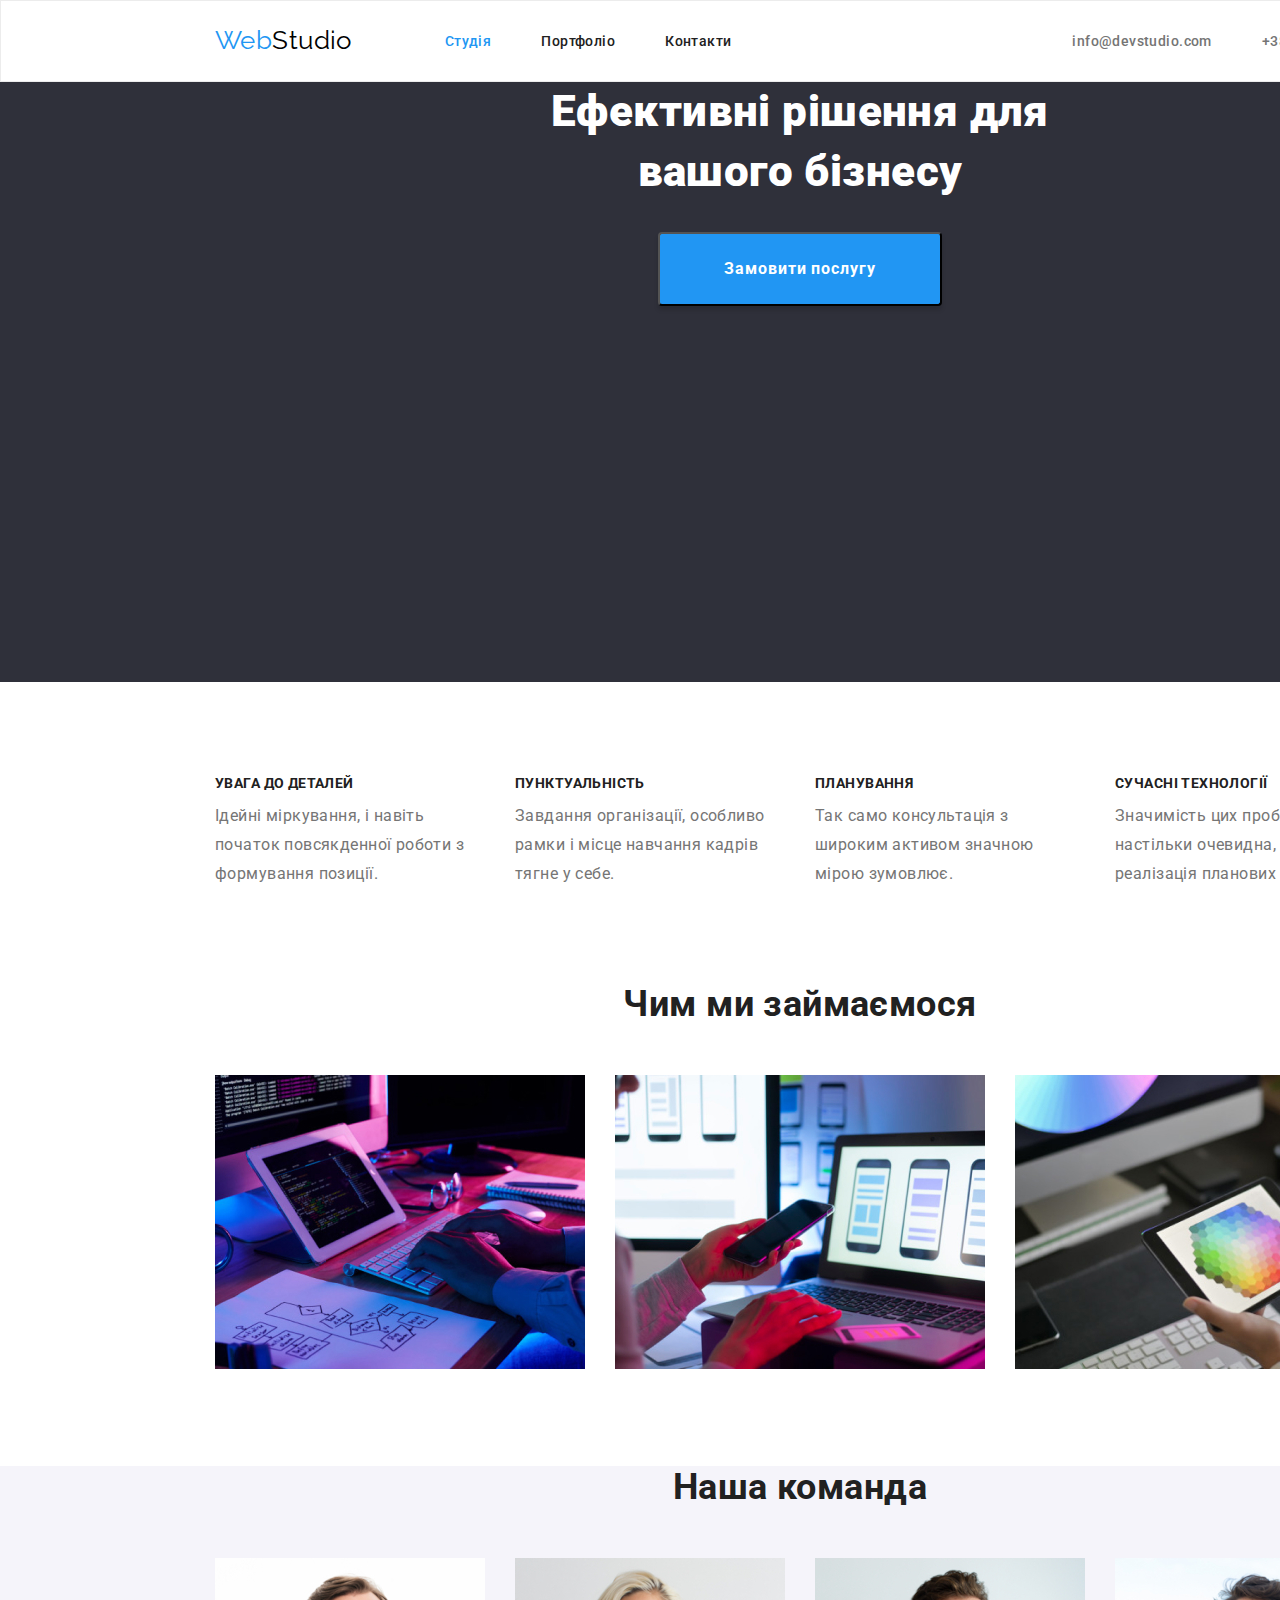
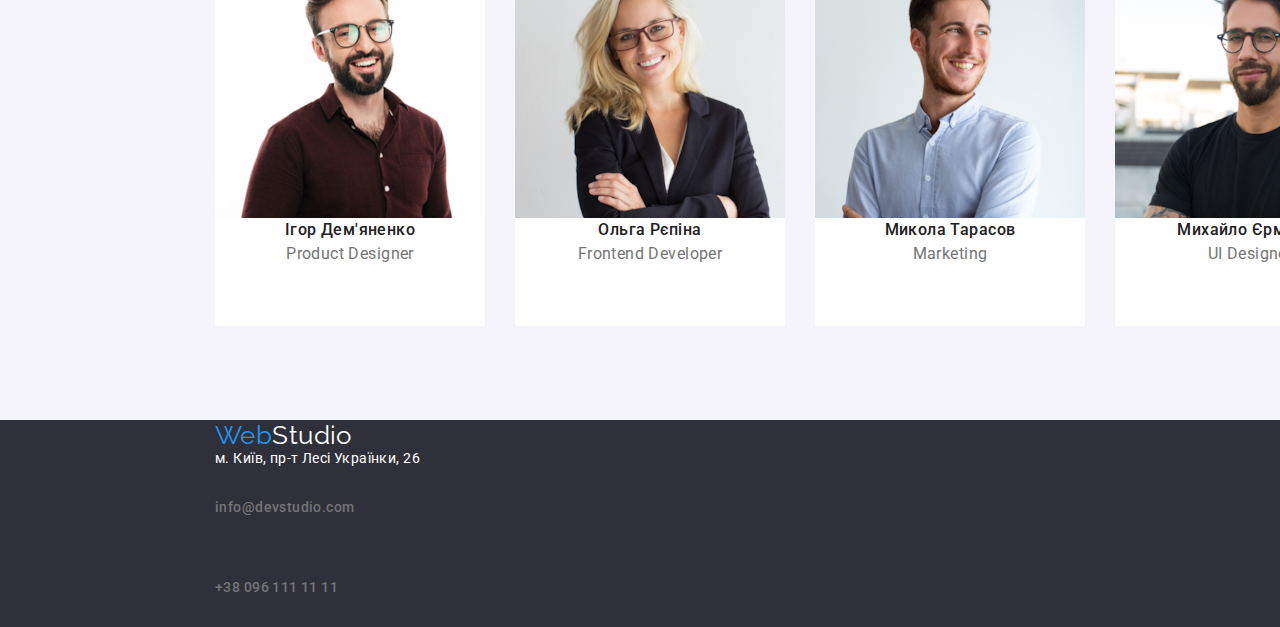
==== index.html @ 005fd88d "home work" ====
<!DOCTYPE html>
<html lang="uk">
  <head>
    <meta charset="UTF-8" />
    <meta http-equiv="X-UA-Compatible" content="IE=edge" />
    <meta name="viewport" content="width=device-width, initial-scale=1.0" />
    <link rel="preconnect" href="https://fonts.googleapis.com" />
    <link rel="preconnect" href="https://fonts.gstatic.com" crossorigin />
    <link
      href="https://fonts.googleapis.com/css2?family=Raleway:wght@700&family=Roboto:wght@400;500;700;900&display=swap"
      rel="stylesheet"
    />
    <link
      rel="stylesheet"
      href="https://cdnjs.cloudflare.com/ajax/libs/modern-normalize/1.1.0/modern-normalize.min.css"
      integrity="sha512-wpPYUAdjBVSE4KJnH1VR1HeZfpl1ub8YT/NKx4PuQ5NmX2tKuGu6U/JRp5y+Y8XG2tV+wKQpNHVUX03MfMFn9Q=="
      crossorigin="anonymous"
      referrerpolicy="no-referrer"
    />
    <link rel="stylesheet" href="./css/styles.css" />
    <title>Document</title>
  </head>

  <body>
    <!--Header-->
    <header class="line">
      <div class="container main-nav">
        <a class="logo" href="./index.html" lang="en"
          >Web<span class="logo-studio">Studio</span></a
        >
        <nav>
          <ul class="site-nav">
            <li class="item">
              <a class="current-navigation" href="./index.html"> Студія</a>
            </li>
            <li class="item">
              <a class="navigation" href="./portfolio.html"> Портфоліо</a>
            </li>
            <li class="item">
              <a class="navigation" href="contacts"> Контакти</a>
            </li>
          </ul>
        </nav>
        <ul class="contact-nav">
          <li class="item">
            <a class="contacts" href="mailto:info@devstudio.com"
              >info@devstudio.com</a
            >
          </li>
          <li class="item">
            <a class="contacts" href="tel:+380961111111">+38 096 111 11 11</a>
          </li>
        </ul>
      </div>
    </header>

    <!--Main content-->
    <main>
      <!--Hero-->
      <section class="hero">
        <h1 class="hero-title">Ефективні рішення для <br />вашого бізнесу</h1>
        <button type="button" class="hero-button">Замовити послугу</button>
      </section>

      <!-- Переваги -->
      <section class="sections">
        <div class="container">
          <h2 class="visually-hidden">Переваги</h2>
          <ul class="features-list">
            <li class="item">
              <h3 class="features">увага до деталей</h3>
              <p>
                Ідейні міркування, і навіть початок повсякденної роботи з
                формування позиції.
              </p>
            </li>
            <li class="item">
              <h3 class="features">пунктуальність</h3>
              <p>
                Завдання організації, особливо рамки і місце навчання кадрів
                тягне у себе.
              </p>
            </li>
            <li class="item">
              <h3 class="features">планування</h3>
              <p>
                Так само консультація з широким активом значною мірою зумовлює.
              </p>
            </li>
            <li class="item">
              <h3 class="features">сучасні технології</h3>
              <p>
                Значимість цих проблем настільки очевидна, що реалізація
                планових завдань.
              </p>
            </li>
          </ul>
        </div>
      </section>

      <!-- Опис діяльності -->
      <section class="sections">
        <div class="container">
          <h2 class="title">Чим ми займаємося</h2>
          <ul class="about-item">
            <li class="item">
              <img
                src="./images/feature/desctop.jpg"
                alt="Десктопні додатки"
                width="370"
              />
            </li>
            <li class="item">
              <img
                src="./images/feature/apps.jpg"
                alt="мобільні додатки"
                width="370"
              />
            </li>
            <li class="item">
              <img
                src="./images/feature/design.jpg"
                alt="дизайнерські рішення"
                width="370"
              />
            </li>
          </ul>
        </div>
      </section>

      <!-- About team -->
      <section class="sections team-bgc">
        <div class="container">
          <h2 class="title">Наша команда</h2>
          <ul class="about-team">
            <li class="item">
              <img
                src="./images/team/product.jpg"
                alt="Дизайнер продукту"
                width="270"
              />
              <h3 class="team">Ігор Дем'яненко</h3>
              <p>Product Designer</p>
            </li>

            <li class="item">
              <img
                src="./images/team/developer.jpg"
                alt="Фронтенд розробник"
                width="270"
              />
              <h3 class="team">Ольга Рєпіна</h3>
              <p>Frontend Developer</p>
            </li>

            <li class="item">
              <img
                src="./images/team/marketing.jpg"
                alt="Маркетинг"
                width="270"
              />
              <h3 class="team">Микола Тарасов</h3>
              <p>Marketing</p>
            </li>

            <li class="item">
              <img
                src="./images/team/designer.jpg"
                alt="Дизайнер інтерфейсу"
                width="270"
              />
              <h3 class="team">Михайло Єрмаков</h3>
              <p>UI Designer</p>
            </li>
          </ul>
        </div>
      </section>
    </main>

    <!-- Footer -->
    <footer>
      <div class="container">
        <a class="logo" href="portfolio.html" lang="en"
          >Web<span class="logo-studio-footer">Studio</span></a
        >
        <address class="footer-nav">
          <ul>
            <li>
              <a class="address" href="#"> м. Київ, пр-т Лесі Українки, 26</a>
            </li>
            <li>
              <a class="contacts" href="mailto:info@devstudio.com">
                info@devstudio.com</a
              >
            </li>
            <li>
              <a class="contacts" href="tel:+380961111111">
                +38 096 111 11 11</a
              >
            </li>
          </ul>
        </address>
      </div>
    </footer>
  </body>
</html>
---- css/styles.css ----
:root {
  --primary-text-color: #212121;
  --accent-color: #2196f3;
  --primary-white-color: #ffffff;
  --background-color: #2f303a;
  --description-color: #757575;
  --main-line-height: 1.17;
  --main-font-weight: 500;
}

.html{
  box-sizing: border-box;
}

*,
*::before,
*::after{
  box-sizing: inherit;
}

body {
  margin: 0 auto;
  width: 1600px;
  font-family: "Roboto", sans-serif;
  background-color: var(--primary-white-color);
  color: var(--primary-text-color);

  font-size: 14px;
  letter-spacing: 0.03em;
}

.container{

  width: 1170px;
  padding-left: 15px;
  padding-right: 15px;
  margin-left: auto;
  margin-right: auto;
}

.main-nav{
  display: flex;
  align-items: center;
}

.line{
  border: 1px solid #ECECEC;
}

a {
  text-decoration: none;
}

h1,h2,h3{
  margin: 0;
}

p{
  margin: 0;
  font-size: 16px;
  color: var(--description-color);
  line-height: 1.8;
}

ul{
  list-style-type: none;
  margin: 0;
  padding: 0;
}


.sections{
  padding-bottom: 94px;
}

.logo {
  padding-top: 24px;
  padding-bottom: 25px;

  font-family: "Raleway", sans-serif;
  color: var(--accent-color);
  font-size: 26px;
  line-height: var(--main-line-height);
  
}

.logo-studio {
  font-family: "Raleway", sans-serif;
  color: #000000;
  font-size: 26px;
  line-height: var(--main-line-height);
}

.logo-studio-footer {
  color: var(--primary-white-color);
}

.site-nav .item + .item{
  margin-left: 50px;
}

.site-nav{
  display: flex;
  margin-left: 93px;
}

.contacts {
  display: flex;
  padding-top: 32px;
  padding-bottom: 32px;

  color: var(--description-color);
  line-height: var(--main-line-height);
  font-weight: var(--main-font-weight);
  font-style: normal;
}

.contacts:hover,
.contacts:focus {
  color: var(--accent-color);
}

.contact-nav{
  display: flex;
  margin-left: auto;
}

.contact-nav .item + .item {
  margin-left: 50px;
}

.navigation {
  display: flex;
  padding-top: 32px;
  padding-bottom: 32px;

  color: var(--primary-text-color);
  line-height: var(--main-line-height);
  font-weight: var(--main-font-weight);
}

.navigation:hover,
.navigation:focus {
  color: var(--accent-color);
}

.current-navigation {
  display: flex;
  padding-top: 32px;
  padding-bottom: 32px;
  color: var(--accent-color);
  font-weight: var(--main-font-weight);
}

.buttons{
  justify-content: center;
  display: flex;
  margin-bottom: 34px;
}

.button {
  margin-right: 8px;
  cursor: pointer;
  padding: 6px 22px;

  font-family: inherit;
  font-weight: var(--main-font-weight);
  font-size: 16px;
  line-height: 1.6;
  text-align: center;

  background: #f5f4fa;
  border-radius: 4px;
  border: none;
  
}

.button:hover,
.button:focus {
  padding:6px 25px;
  color: var(--primary-white-color);
  background: var(--accent-color);
}

.hero-button {
  display: inline-block;
  cursor: pointer;
  padding: 10px 32px;
  text-align: center;

  color: var(--primary-white-color);
  font-family: inherit;
  font-weight: 700;
  font-size: 16px;
  line-height: 1.8;
  letter-spacing: 0.06em;

  background: #2196f3;
  box-shadow: 0px 4px 4px rgba(0, 0, 0, 0.15);
  border-radius: 4px;
  min-width: 216px;
  height: 50px;
  left: 654px;
  top: 316px;
}

.hero-button:hover,
.hero-button:focus {
  background: #188ce8;
}

.title {
 text-align: center;
  margin-bottom: 50px;
  font-size: 36px;
  line-height: var(--main-line-height);
}

.features-list{
  display: flex;
  flex-wrap: wrap;
  justify-content: space-between;
}

.features-list .item{
  margin-right: 30px;
  width: 270px;
}

.features-list .item:last-child{
  margin-right: 0;
}

.features {
  margin: 0;
  margin-bottom: 10px;
  font-size: 14px;
  line-height: 1.14;
  text-transform: uppercase;
}

.about-item{
  display: flex;
  flex-wrap: wrap;
  justify-content: space-between;
}

.about-item .item{
  width: 370px;
  margin-right: 30px;
}

.about-item .item:last-child{
  margin-right: 0;
}

.about-team {
  display: flex;
  justify-content: center;
  text-align: center;
}

.about-team .item{
  background-color: var(--primary-white-color);

  margin-right: 30px;
  width: 270px;
  height: 368px;
}

.about-team .item:last-child{
  margin-right: 0;
  justify-content: space-between;
}

.team-bgc{
  background: #f5f4fa;
}

.team {
  font-weight: var(--main-font-weight);
  font-size: 16px;
  line-height: var(--main-line-height);
}

.hero {
  text-align: center;
  margin: 0 auto;
  margin-bottom: 94px;

  width: 1600px;
  height: 600px;

  background-color: var(--background-color);
}

.hero-title {
  
  margin: auto;
  margin-bottom: 30px;
  
  width: 696px;
  height: 120px;
  left: 452px;
  top: 280px;

  color: var(--primary-white-color);
  font-weight: 900;
  font-size: 44px;
  line-height: 1.36;
}

.cards {
  display: flex;
  flex-wrap: wrap;
  gap: 30px;

  margin: 0 auto;
  width: 1170px;
}

.box-title {
  color: var(--primary-text-color);
  font-size: 18px;
  line-height: 2;
  letter-spacing: 0.06em;
}

.box {
  line-height: 1.8;
  flex: 1 1 calc(33.33% - 30px);
  box-sizing: border-box;
  width: 370px;
  text-align: left;
}

.visually-hidden {
  position: absolute;
  white-space: nowrap;
  width: 1px;
  height: 1px;
  overflow: hidden;
  border: 0;
  padding: 0;
  clip: rect(0 0 0 0);
  clip-path: inset(50%);
  margin: -1px;
}

footer {
  width: 1600px;
  font-size: 14px;
  line-height: var(--main-line-height);
  background-color: var(--background-color);
}

.footer-nav{
  width: 231px;
}

.address {
  font-style: normal;
  color: var(--primary-white-color);
  line-height: var(--main-line-height);
}

.address:hover,
.address:focus {
  color: var(--accent-color);
}
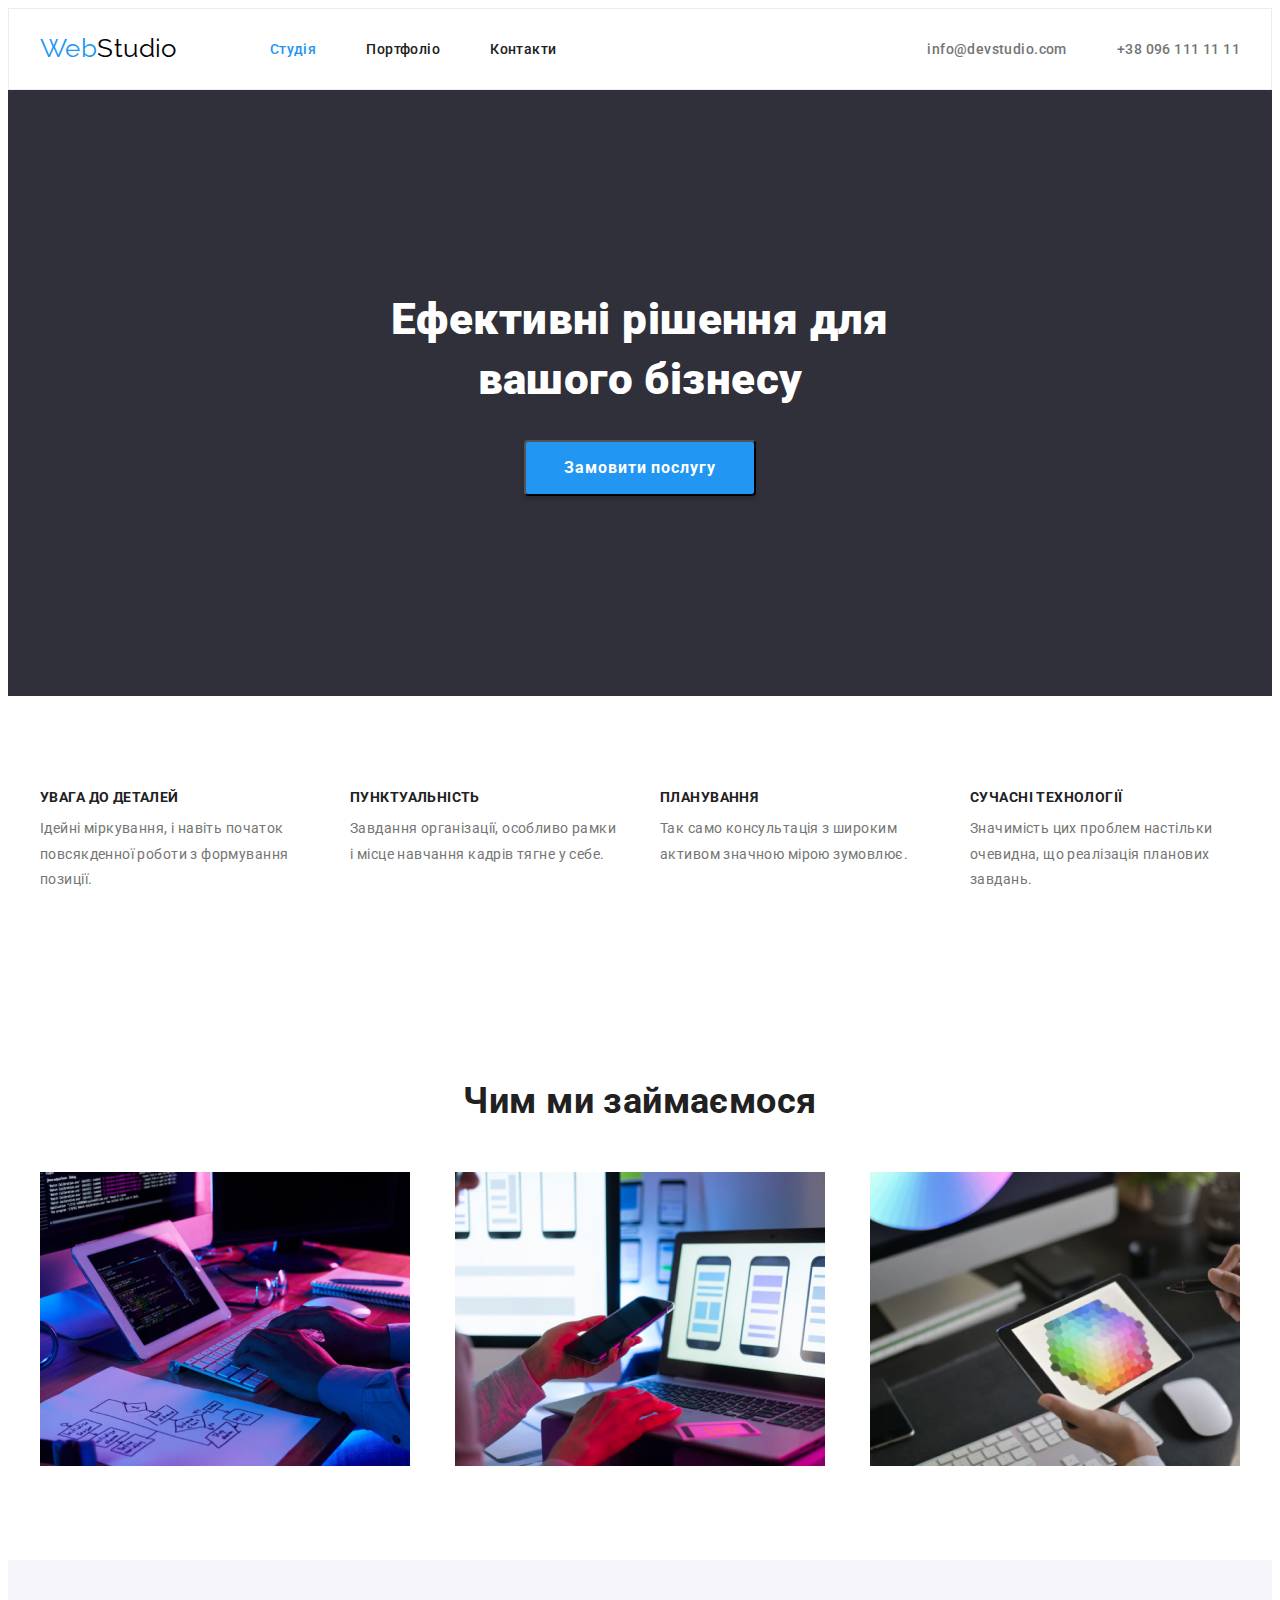
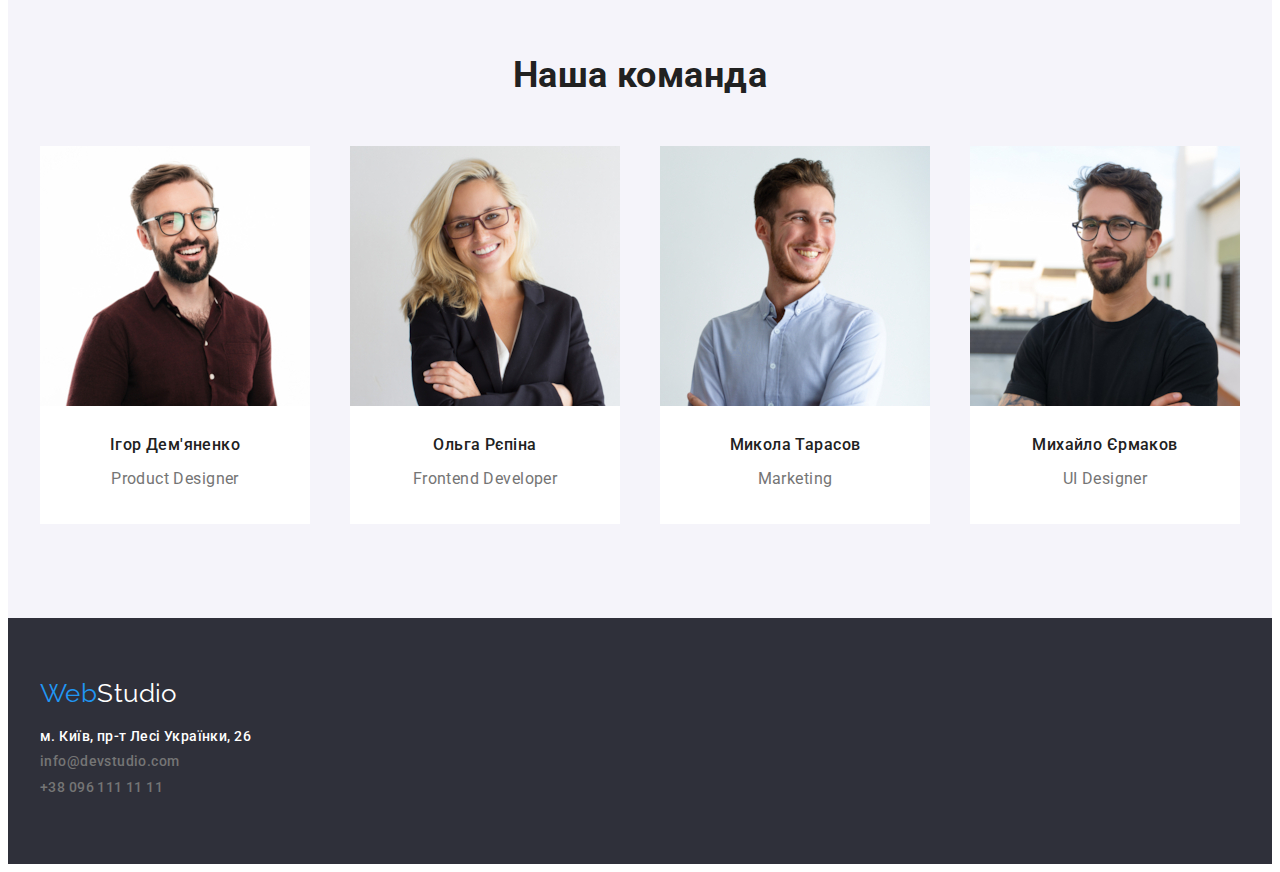
==== commit 33236ec2: "updates" ====
--- a/index.html
+++ b/index.html
@@ -22,7 +22,7 @@
   </head>
 
   <body>
-    <!--Header-->
+<!--Header-->
     <header class="line">
       <div class="container main-nav">
         <a class="logo" href="./index.html" lang="en"
@@ -54,7 +54,7 @@
       </div>
     </header>
 
-    <!--Main content-->
+<!--Main content-->
     <main>
       <!--Hero-->
       <section class="hero">
@@ -62,34 +62,34 @@
         <button type="button" class="hero-button">Замовити послугу</button>
       </section>
 
-      <!-- Переваги -->
+<!-- Переваги -->
       <section class="sections">
         <div class="container">
           <h2 class="visually-hidden">Переваги</h2>
           <ul class="features-list">
             <li class="item">
               <h3 class="features">увага до деталей</h3>
-              <p>
+              <p class="features-text">
                 Ідейні міркування, і навіть початок повсякденної роботи з
                 формування позиції.
               </p>
             </li>
             <li class="item">
               <h3 class="features">пунктуальність</h3>
-              <p>
+              <p class="features-text">
                 Завдання організації, особливо рамки і місце навчання кадрів
                 тягне у себе.
               </p>
             </li>
             <li class="item">
               <h3 class="features">планування</h3>
-              <p>
+              <p class="features-text">
                 Так само консультація з широким активом значною мірою зумовлює.
               </p>
             </li>
             <li class="item">
               <h3 class="features">сучасні технології</h3>
-              <p>
+              <p class="features-text">
                 Значимість цих проблем настільки очевидна, що реалізація
                 планових завдань.
               </p>
@@ -98,7 +98,7 @@
         </div>
       </section>
 
-      <!-- Опис діяльності -->
+<!-- Опис діяльності -->
       <section class="sections">
         <div class="container">
           <h2 class="title">Чим ми займаємося</h2>
@@ -128,7 +128,7 @@
         </div>
       </section>
 
-      <!-- About team -->
+<!--Команда-->
       <section class="sections team-bgc">
         <div class="container">
           <h2 class="title">Наша команда</h2>
@@ -139,62 +139,60 @@
                 alt="Дизайнер продукту"
                 width="270"
               />
-              <h3 class="team">Ігор Дем'яненко</h3>
-              <p>Product Designer</p>
-            </li>
-
+              <div class="description">
+                <h3 class="team">Ігор Дем'яненко</h3>
+              <p>Product Designer</p></div>
+            </li>
             <li class="item">
               <img
                 src="./images/team/developer.jpg"
                 alt="Фронтенд розробник"
                 width="270"
               />
-              <h3 class="team">Ольга Рєпіна</h3>
-              <p>Frontend Developer</p>
-            </li>
-
+             <div class="description"> <h3 class="team">Ольга Рєпіна</h3>
+              <p>Frontend Developer</p></div>
+            </li>
             <li class="item">
               <img
                 src="./images/team/marketing.jpg"
                 alt="Маркетинг"
                 width="270"
               />
-              <h3 class="team">Микола Тарасов</h3>
-              <p>Marketing</p>
-            </li>
-
+              <div class="description"> <h3 class="team">Микола Тарасов</h3>
+              <p>Marketing</p></div>
+              </li>
             <li class="item">
               <img
                 src="./images/team/designer.jpg"
                 alt="Дизайнер інтерфейсу"
                 width="270"
               />
-              <h3 class="team">Михайло Єрмаков</h3>
-              <p>UI Designer</p>
+              <div class="description"><h3 class="team">Михайло Єрмаков</h3>
+              <p>UI Designer</p></div>
             </li>
           </ul>
         </div>
       </section>
     </main>
 
-    <!-- Footer -->
-    <footer>
+<!-- Footer -->
+    <footer class="footer">
       <div class="container">
-        <a class="logo" href="portfolio.html" lang="en"
+        <a class="logo footer-logo" href="portfolio.html" lang="en"
           >Web<span class="logo-studio-footer">Studio</span></a
         >
-        <address class="footer-nav">
+        <address>
           <ul>
             <li>
-              <a class="address" href="#"> м. Київ, пр-т Лесі Українки, 26</a>
+              <a class="footer-contacts address" href="#"> м. Київ, пр-т Лесі Українки, 26</a>
             </li>
             <li>
-              <a class="contacts" href="mailto:info@devstudio.com">
+              <a class="footer-contacts" href="mailto:info@devstudio.com">
                 info@devstudio.com</a
               >
             </li>
             <li>
-              <a class="contacts" href="tel:+380961111111">
+              <a class="footer-contacts" href="tel:+380961111111">
                 +38 096 111 11 11</a
               >
             </li>
--- a/css/styles.css
+++ b/css/styles.css
@@ -19,8 +19,6 @@
 }
 
 body {
-  margin: 0 auto;
-  width: 1600px;
   font-family: "Roboto", sans-serif;
   background-color: var(--primary-white-color);
   color: var(--primary-text-color);
@@ -29,15 +27,47 @@
   letter-spacing: 0.03em;
 }
 
+
+a {
+  text-decoration: none;
+}
+
+h1,h2,h3,p{
+  margin: 0;
+}
+
+p{
+  font-size: 16px;
+  color: var(--description-color);
+  line-height: 1.8;
+}
+
+ul{
+  list-style-type: none;
+  margin: 0;
+  padding: 0;
+}
+
+img{
+  display: block; 
+  width: 100%; 
+  height: auto;
+}
+
 .container{
 
-  width: 1170px;
+  width: 1200px;
   padding-left: 15px;
   padding-right: 15px;
   margin-left: auto;
   margin-right: auto;
 }
 
+.sections{
+  padding-top: 94px;
+  padding-bottom: 94px;
+}
+
 .main-nav{
   display: flex;
   align-items: center;
@@ -45,32 +75,6 @@
 
 .line{
   border: 1px solid #ECECEC;
-}
-
-a {
-  text-decoration: none;
-}
-
-h1,h2,h3{
-  margin: 0;
-}
-
-p{
-  margin: 0;
-  font-size: 16px;
-  color: var(--description-color);
-  line-height: 1.8;
-}
-
-ul{
-  list-style-type: none;
-  margin: 0;
-  padding: 0;
-}
-
-
-.sections{
-  padding-bottom: 94px;
 }
 
 .logo {
@@ -91,10 +95,6 @@
   line-height: var(--main-line-height);
 }
 
-.logo-studio-footer {
-  color: var(--primary-white-color);
-}
-
 .site-nav .item + .item{
   margin-left: 50px;
 }
@@ -175,17 +175,42 @@
   
 }
 
+.hero {
+  text-align: center;
+  margin: 0 auto;
+  padding-top: 200px;
+  padding-bottom: 200px;
+
+  background-color: var(--background-color);
+}
+
+.hero-title {
+  
+  margin: auto;
+  margin-bottom: 30px;
+  
+  width: 696px;
+  height: 120px;
+  left: 452px;
+  top: 280px;
+
+  color: var(--primary-white-color);
+  font-weight: 900;
+  font-size: 44px;
+  line-height: 1.36;
+}
+
 .button:hover,
 .button:focus {
-  padding:6px 25px;
   color: var(--primary-white-color);
   background: var(--accent-color);
 }
 
 .hero-button {
-  display: inline-block;
+  display: inline-flex;
+  align-items: center;
+  justify-content: center;
   cursor: pointer;
-  padding: 10px 32px;
   text-align: center;
 
   color: var(--primary-white-color);
@@ -200,8 +225,6 @@
   border-radius: 4px;
   min-width: 216px;
   height: 50px;
-  left: 654px;
-  top: 316px;
 }
 
 .hero-button:hover,
@@ -209,8 +232,38 @@
   background: #188ce8;
 }
 
+.cards {
+  display: flex;
+  flex-wrap: wrap;
+  gap: 30px;
+}
+
+.box {
+  border: 1px solid #ECECEC;
+  flex: 1 1 calc(33.33% - 30px);
+  box-sizing: border-box;
+  
+  line-height: 1.8;
+}
+
+.box-title {
+  margin-bottom: 4px;
+
+  color: var(--primary-text-color);
+  font-size: 18px;
+  line-height: 2;
+}
+
+.box-content{
+  margin-left: 0;
+  padding-top: 20px;
+  padding-right: 24px;
+  padding-bottom: 20px;
+  padding-left: 24px;
+}
+
 .title {
- text-align: center;
+  text-align: center;
   margin-bottom: 50px;
   font-size: 36px;
   line-height: var(--main-line-height);
@@ -239,15 +292,20 @@
   text-transform: uppercase;
 }
 
+.features-text{
+  font-size: 14px;
+}
+
 .about-item{
   display: flex;
   flex-wrap: wrap;
-  justify-content: space-between;
+ 
 }
 
 .about-item .item{
+  display: block;
   width: 370px;
-  margin-right: 30px;
+  margin-right: 45px;
 }
 
 .about-item .item:last-child{
@@ -261,16 +319,20 @@
 }
 
 .about-team .item{
+  margin-right: 40px;
+  width: 270px;
+
   background-color: var(--primary-white-color);
-
-  margin-right: 30px;
-  width: 270px;
-  height: 368px;
 }
 
 .about-team .item:last-child{
   margin-right: 0;
-  justify-content: space-between;
+ 
+}
+
+.description{
+  padding-top: 30px;
+  padding-bottom: 30px;
 }
 
 .team-bgc{
@@ -278,60 +340,10 @@
 }
 
 .team {
+  margin-bottom: 10px;
   font-weight: var(--main-font-weight);
   font-size: 16px;
   line-height: var(--main-line-height);
-}
-
-.hero {
-  text-align: center;
-  margin: 0 auto;
-  margin-bottom: 94px;
-
-  width: 1600px;
-  height: 600px;
-
-  background-color: var(--background-color);
-}
-
-.hero-title {
-  
-  margin: auto;
-  margin-bottom: 30px;
-  
-  width: 696px;
-  height: 120px;
-  left: 452px;
-  top: 280px;
-
-  color: var(--primary-white-color);
-  font-weight: 900;
-  font-size: 44px;
-  line-height: 1.36;
-}
-
-.cards {
-  display: flex;
-  flex-wrap: wrap;
-  gap: 30px;
-
-  margin: 0 auto;
-  width: 1170px;
-}
-
-.box-title {
-  color: var(--primary-text-color);
-  font-size: 18px;
-  line-height: 2;
-  letter-spacing: 0.06em;
-}
-
-.box {
-  line-height: 1.8;
-  flex: 1 1 calc(33.33% - 30px);
-  box-sizing: border-box;
-  width: 370px;
-  text-align: left;
 }
 
 .visually-hidden {
@@ -347,18 +359,39 @@
   margin: -1px;
 }
 
-footer {
-  width: 1600px;
+.footer {
+  padding-top: 60px;
+  padding-bottom: 60px;
+
   font-size: 14px;
   line-height: var(--main-line-height);
   background-color: var(--background-color);
 }
 
-.footer-nav{
-  width: 231px;
+.footer-contacts{
+  display: inline-block;
+  margin-bottom: 9px;
+  
+  color: var(--description-color);
+  line-height: var(--main-line-height);  
+  font-weight: var(--main-font-weight);
+  font-style: normal;
+}
+
+.footer-logo{
+  display: inline-block;
+  padding-top: 0;
+  padding-bottom: 0;
+  margin-bottom: 20px;
+}
+
+.logo-studio-footer {
+  color: var(--primary-white-color);
 }
 
 .address {
+  margin-bottom: 9px;
+
   font-style: normal;
   color: var(--primary-white-color);
   line-height: var(--main-line-height);
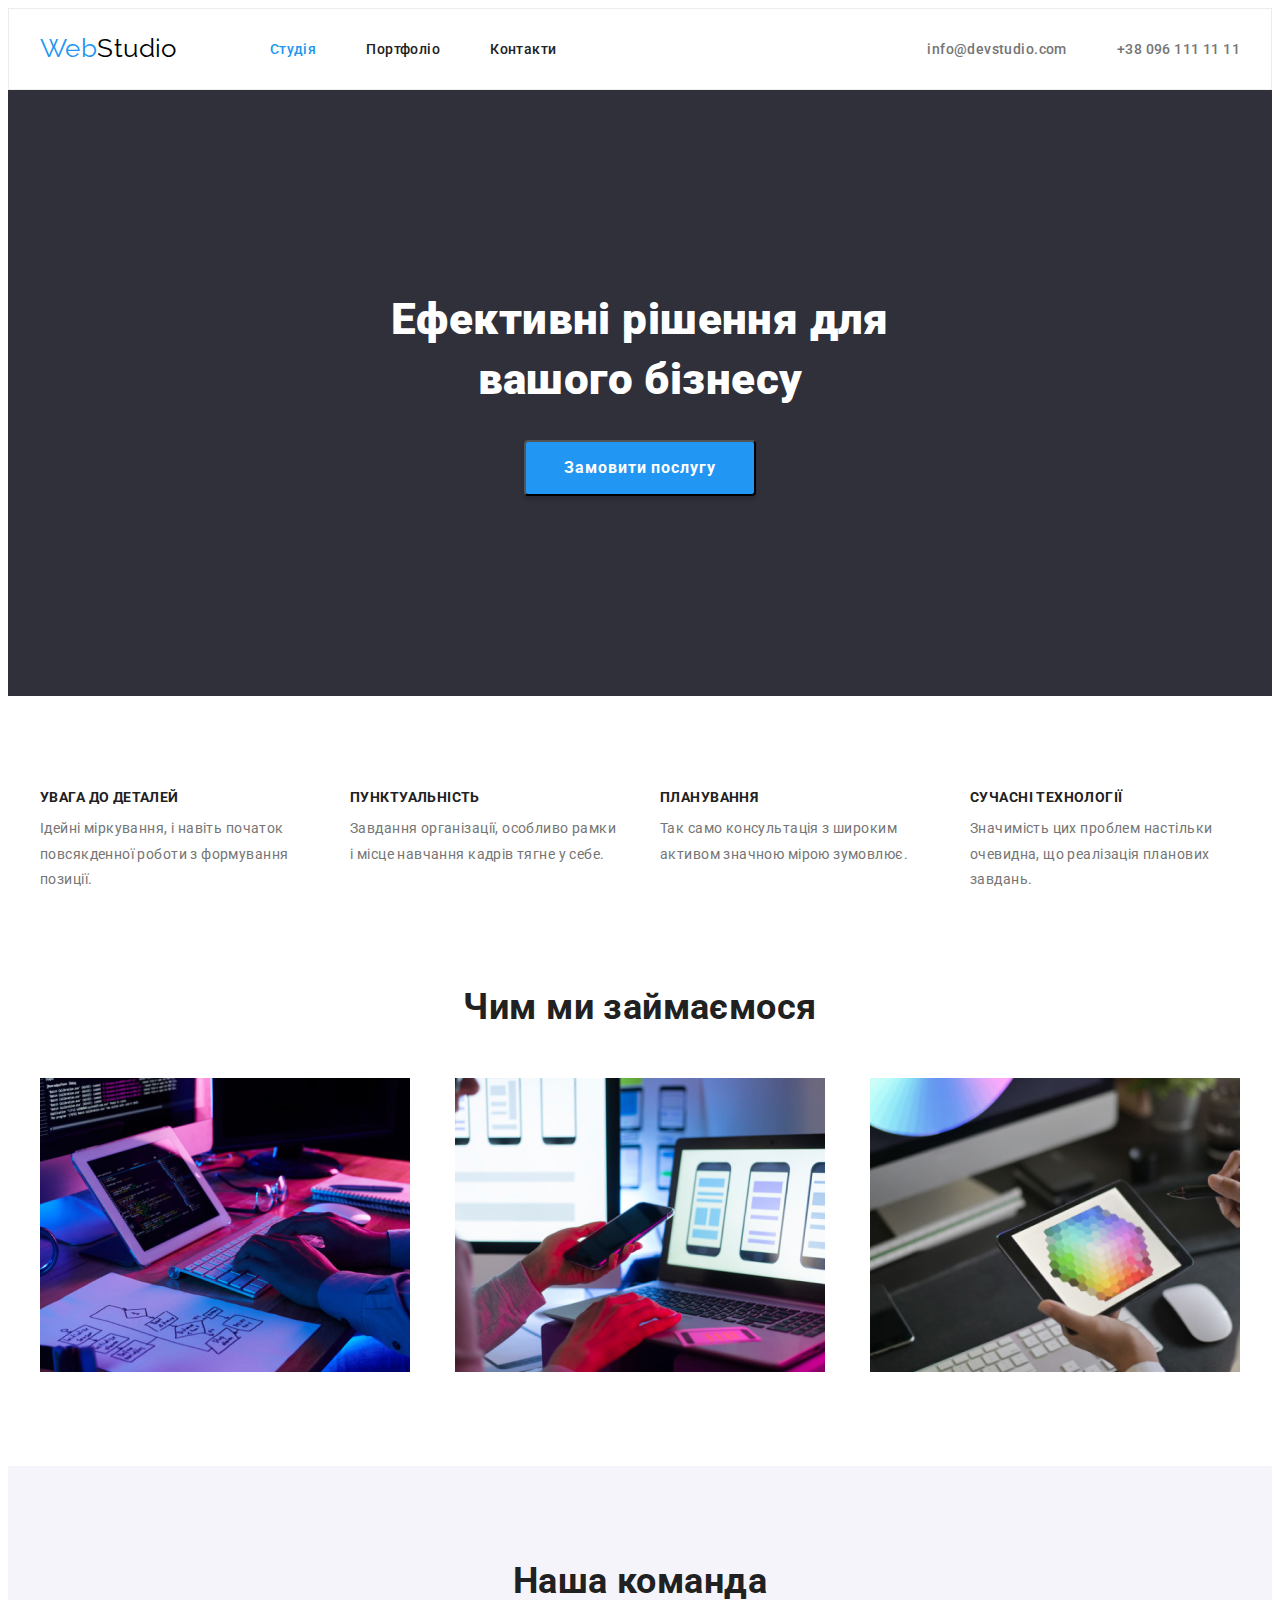
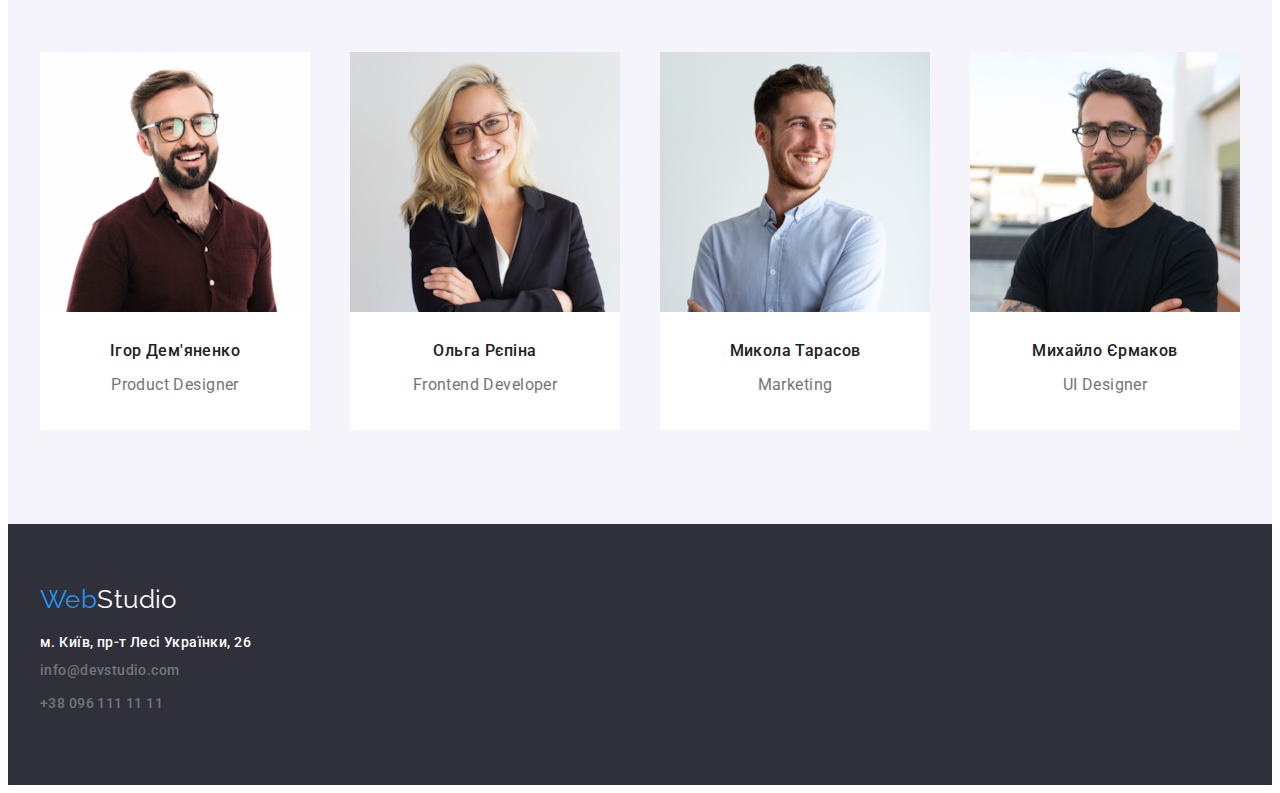
==== commit c8cb9f7d: "updated" ====
--- a/index.html
+++ b/index.html
@@ -99,7 +99,7 @@
       </section>
 
 <!-- Опис діяльності -->
-      <section class="sections">
+      <section class="sections item-section">
         <div class="container">
           <h2 class="title">Чим ми займаємося</h2>
           <ul class="about-item">
--- a/css/styles.css
+++ b/css/styles.css
@@ -310,6 +310,10 @@
 
 .about-item .item:last-child{
   margin-right: 0;
+}
+
+.item-section{
+  padding-top: 0;
 }
 
 .about-team {
@@ -373,7 +377,7 @@
   margin-bottom: 9px;
   
   color: var(--description-color);
-  line-height: var(--main-line-height);  
+  line-height: 1.71;  
   font-weight: var(--main-font-weight);
   font-style: normal;
 }
